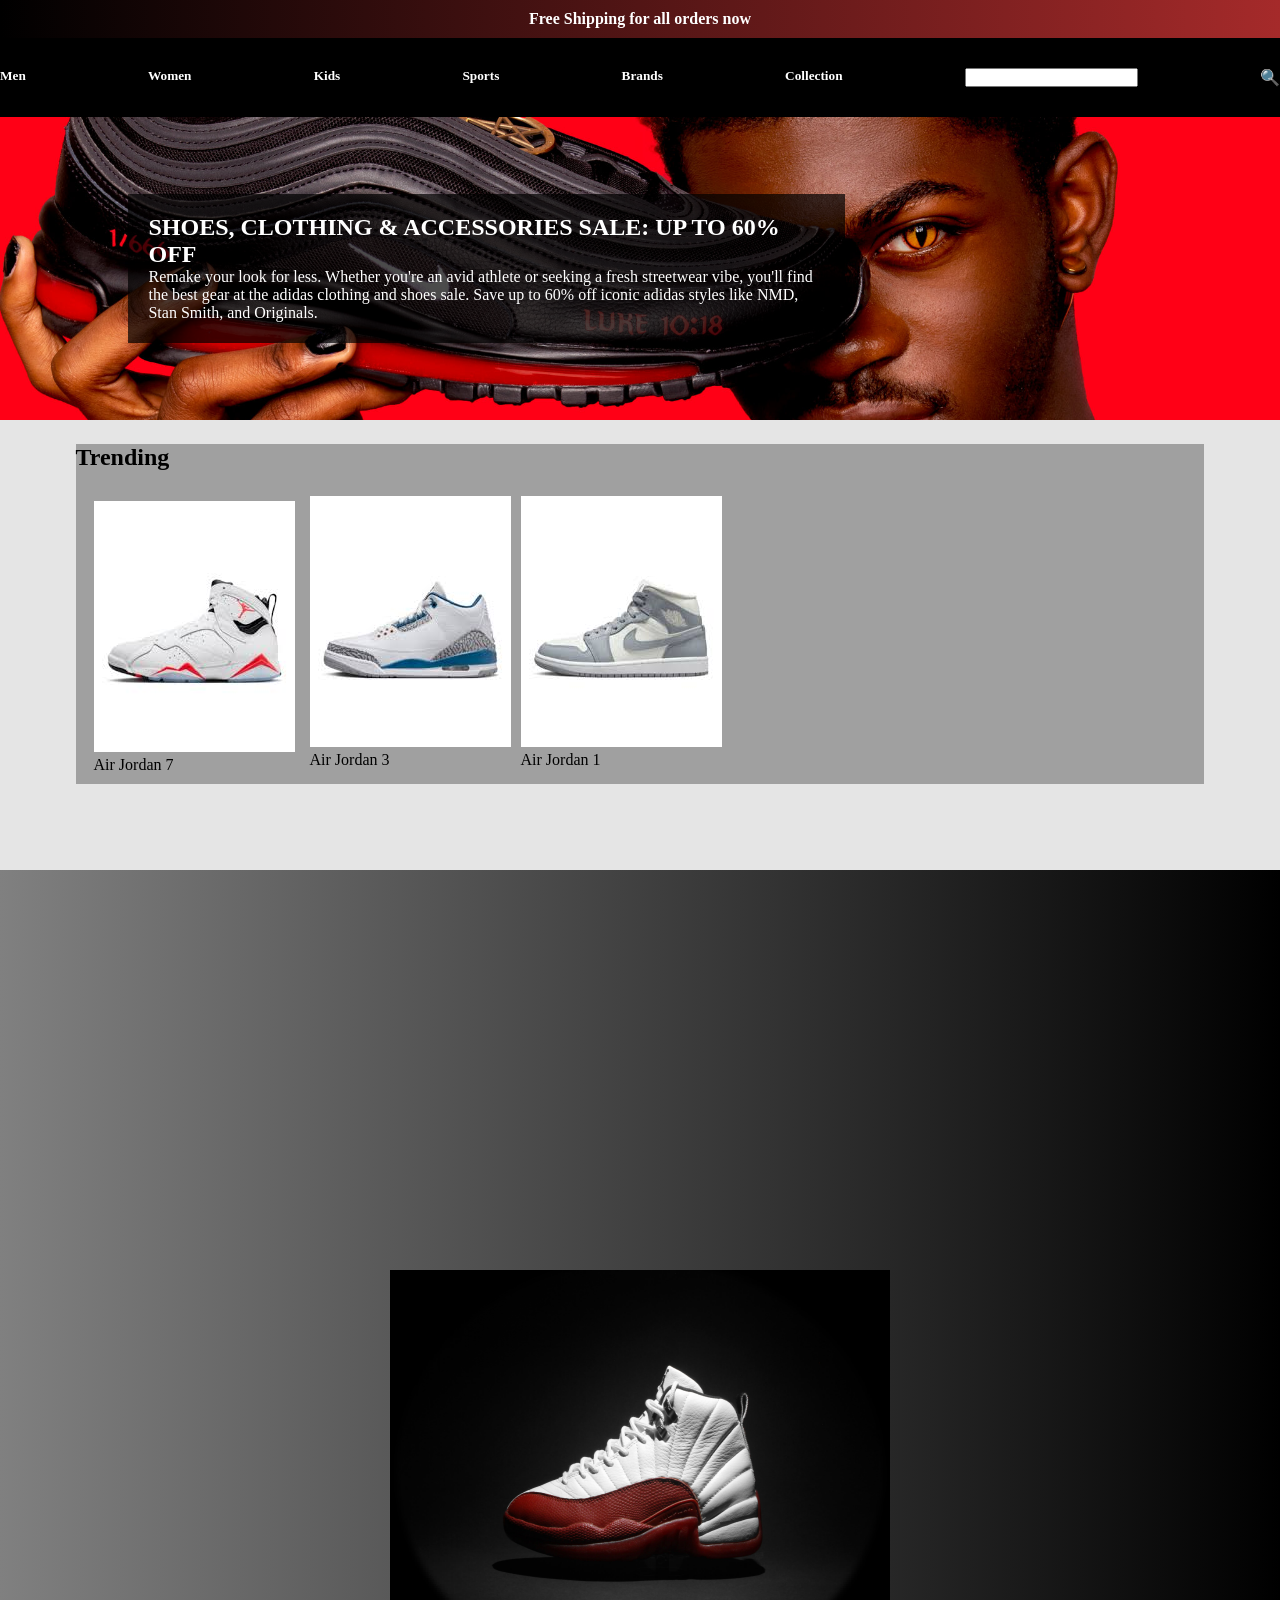
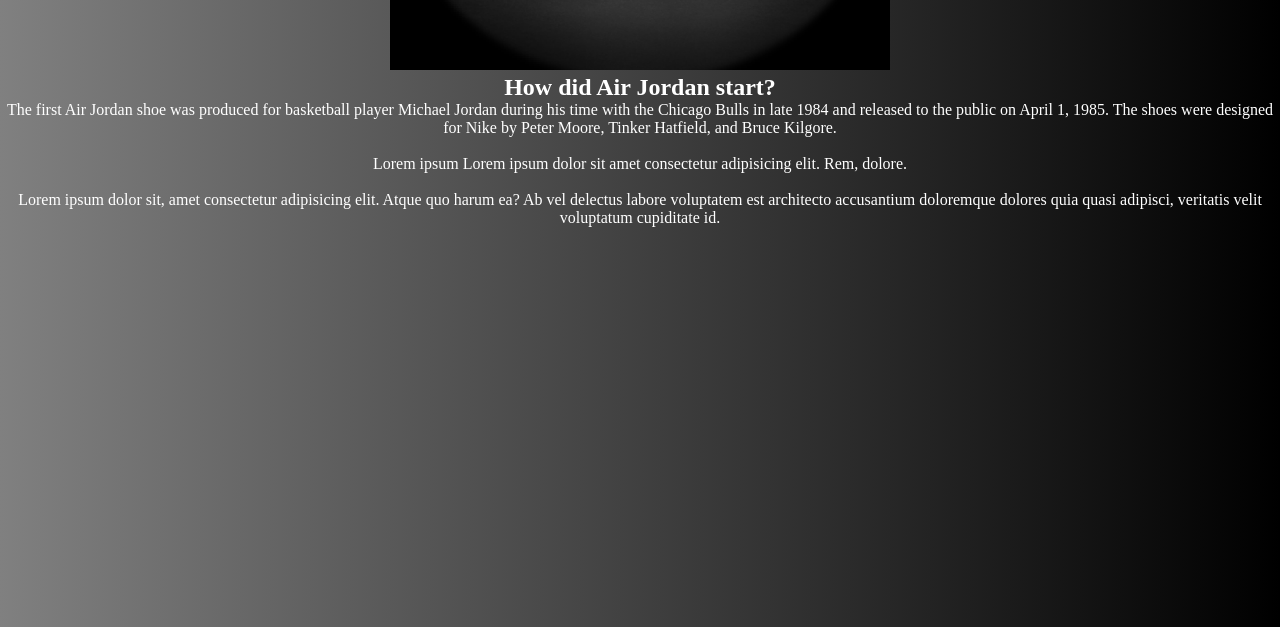
==== Assignments/weekly_test_3.html @ 1efd780a "Added test 4" ====
<!DOCTYPE html>
<html lang="en">
<head>
    <meta charset="UTF-8">
    <meta name="viewport" content="width=device-width, initial-scale=1.0">
    <title>Document</title>
    <link rel="stylesheet" href="./weekly_test_3.css">
</head>
<body>
    <div class="div1">
        <h4>Free Shipping for all orders now</h4>
    </div>
   <div class="div2">
    <nav>
        <h5>Men</h5>
        <h5>Women</h5>
        <h5>Kids</h5>
        <h5>Sports</h5>
        <h5>Brands</h5>
        <h5>Collection</h5>
        <input type="text">
        <span>🔍</span>
    </nav>
   </div>
    <section class="block3">
        <div class="div3">
            <h1>SHOES, CLOTHING & ACCESSORIES SALE: UP TO 60% OFF</h1>
            <p>Remake your look for less. Whether you're an avid athlete or seeking a fresh streetwear vibe, you'll find the best gear at the adidas clothing and shoes sale. Save up to 60% off iconic adidas styles like NMD, Stan Smith, and Originals.</p>
        </div>
    </section>
    <section class="block4">
        <div class="div4">
            <h1>Trending</h1>
            <div class="div5">
                <div id="shoe1">
                    <img src="./shoe1.jpg" alt="">
                    <p>Air Jordan 7</p>
                </div>
                <div id="shoe2">
                    <img src="./shoe2.jpg" alt="">
                    <p>Air Jordan 3</p>
                </div>
                <div id="shoe3">
                    <img src="./shoe3.jpg" alt="">
                    <p>Air Jordan 1</p>
                </div>
            </div>
        </div>
    </section>
    <section class="block5">
        <div class="div6">
            <div class="img">
                <img height="400px" width="500px" src="./HD-Air-Jordan-Shoes-Image.jpg" alt="">
            
            <h1>How did Air Jordan start?</h1>
            <p>The first Air Jordan shoe was produced for basketball player Michael Jordan during his time with the Chicago Bulls in late 1984 and released to the public on April 1, 1985. The shoes were designed for Nike by Peter Moore, Tinker Hatfield, and Bruce Kilgore.</p>
            <br>
            <p>Lorem ipsum Lorem ipsum dolor sit amet consectetur adipisicing elit. Rem, dolore.</p>
            <br>
            <p>Lorem ipsum dolor sit, amet consectetur adipisicing elit. Atque quo harum ea? Ab vel delectus labore voluptatem est architecto accusantium doloremque dolores quia quasi adipisci, veritatis velit voluptatum cupiditate id.</p>
        </div>
    </div>
    </section>
</body>
</html>
---- Assignments/weekly_test_3.css ----
*{
    margin: 0;
    padding: 0;
    box-sizing: border-box;
}
.div1{
   background: linear-gradient(to right, black, brown);
   padding-block: 10px;
    text-align: center;
   color: white;
}
nav{
    background-color: black;
    padding-block: 30px;
    display: flex;
    color: white;
    justify-content: center;
    justify-content: space-between;
    
}
.block3{
    background-image: url("./test_3_img1.jpg");
    background-position: center;
    background-repeat: no-repeat;
    background-size: cover;
    padding: 6% 10%;
    color: white;
}
.div3{
    background-color: rgb(0,0,0,0.7);
    width: 70%;
    padding: 2%;
}
.block4{
    background-color: rgb(229,229,229);
   padding: 1% 5%;
   height: 50vh;
   
    
}
.div4{
    background-color:rgb(160,160,160);
    margin: 1%;
}
.div5{
    display: flex;
    margin-left: 8px;
    margin-top: 20px;
}
#shoe1{
    padding: 10px;
    border-color: gray;
}
#shoe2{
    padding: 5px;
}
#shoe3{
    padding: 5px;
}
.block5{
    background: linear-gradient(to right, gray,black);
    padding-block: 300px;
    text-align: center;
    color: white;
    /* height: 200px; */
    
}
.div6{
    background-image: linear-gradient(to right, black,B73C30);
    /* height:  200px; */
    padding-block: 100px;
    color: white;
}
.img{
    position: relative;
    box-shadow: 20PX20PX;
}
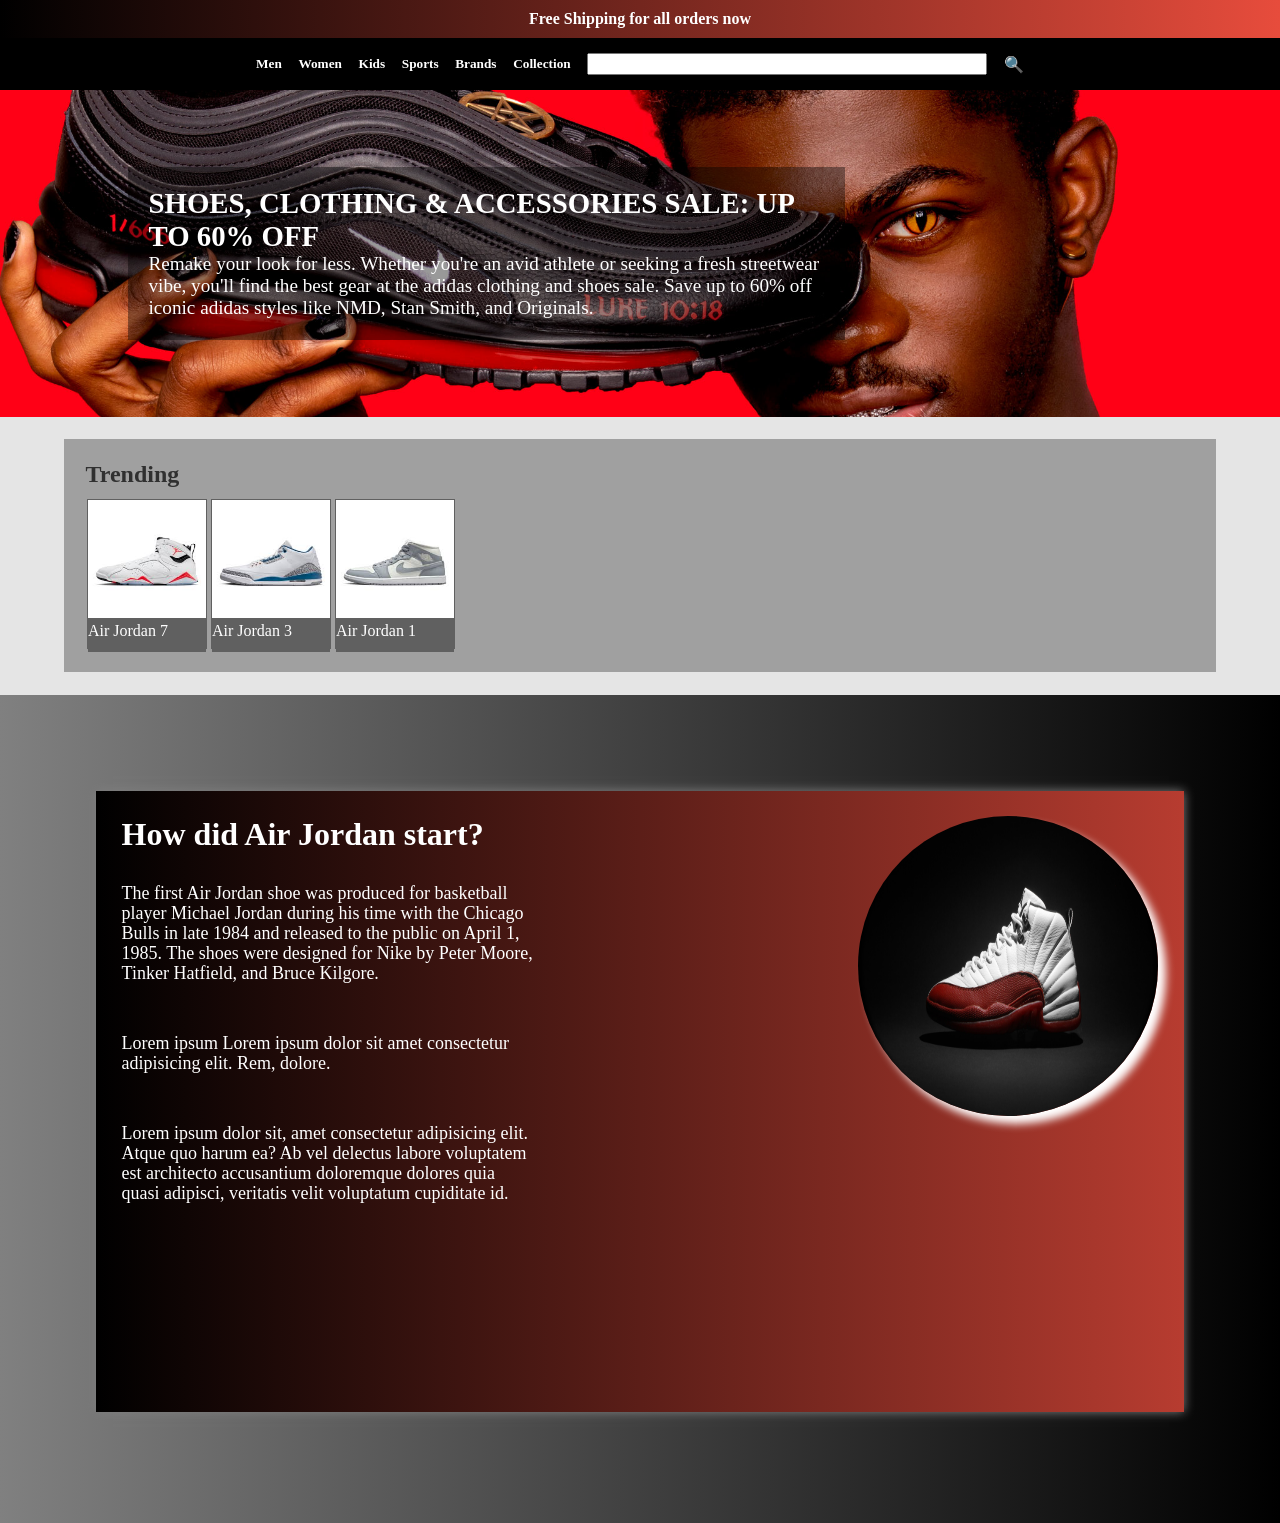
==== commit 243a0ec4: "Added weekly test 3" ====
--- a/Assignments/weekly_test_3.html
+++ b/Assignments/weekly_test_3.html
@@ -10,55 +10,55 @@
     <div class="div1">
         <h4>Free Shipping for all orders now</h4>
     </div>
-   <div class="div2">
-    <nav>
+    <nav class="navclass">
         <h5>Men</h5>
         <h5>Women</h5>
         <h5>Kids</h5>
         <h5>Sports</h5>
         <h5>Brands</h5>
         <h5>Collection</h5>
-        <input type="text">
+        <input type="text" style="width: 400px; height: 22px;" >
         <span>🔍</span>
     </nav>
-   </div>
+    
     <section class="block3">
         <div class="div3">
-            <h1>SHOES, CLOTHING & ACCESSORIES SALE: UP TO 60% OFF</h1>
-            <p>Remake your look for less. Whether you're an avid athlete or seeking a fresh streetwear vibe, you'll find the best gear at the adidas clothing and shoes sale. Save up to 60% off iconic adidas styles like NMD, Stan Smith, and Originals.</p>
+            <h1 style="font-size: 28.8px;">SHOES, CLOTHING & ACCESSORIES SALE: UP TO 60% OFF</h1>
+            <p style="font-size: 19.2px;">Remake your look for less. Whether you're an avid athlete or seeking a fresh streetwear vibe, you'll find the best gear at the adidas clothing and shoes sale. Save up to 60% off iconic adidas styles like NMD, Stan Smith, and Originals.</p>
         </div>
     </section>
     <section class="block4">
         <div class="div4">
-            <h1>Trending</h1>
+            <h1 style="color: RGBA(0, 0, 0, 0.7);">Trending</h1>
             <div class="div5">
-                <div id="shoe1">
-                    <img src="./shoe1.jpg" alt="">
-                    <p>Air Jordan 7</p>
+                <div id="shoe1" class="s1">
+                    <img class="img1" src="./shoe1.jpg" alt="" style="margin-bottom: 0px;">
+                    <p class="para1">Air Jordan 7</p>
                 </div>
-                <div id="shoe2">
-                    <img src="./shoe2.jpg" alt="">
-                    <p>Air Jordan 3</p>
+                <div id="shoe2" class="s1">
+                    <img   class="img1" src="./shoe2.jpg" alt="">
+                    <p class="para1">Air Jordan 3</p>
                 </div>
-                <div id="shoe3">
-                    <img src="./shoe3.jpg" alt="">
-                    <p>Air Jordan 1</p>
+                <div id="shoe3" class="s1">
+                    <img   class="img1" src="./shoe3.jpg" alt="">
+                    <p class="para1">Air Jordan 1</p>
                 </div>
             </div>
         </div>
     </section>
     <section class="block5">
         <div class="div6">
+            <div class="content">
+                <h1>How did Air Jordan start?</h1>
+            <p>The first Air Jordan shoe was produced for basketball player Michael Jordan during his time with the Chicago Bulls in late 1984 and released to the public on April 1, 1985. The shoes were designed for Nike by Peter Moore, Tinker Hatfield, and Bruce Kilgore.</p>
+            
+            <p>Lorem ipsum Lorem ipsum dolor sit amet consectetur adipisicing elit. Rem, dolore.</p>
+            
+            <p>Lorem ipsum dolor sit, amet consectetur adipisicing elit. Atque quo harum ea? Ab vel delectus labore voluptatem est architecto accusantium doloremque dolores quia quasi adipisci, veritatis velit voluptatum cupiditate id.</p>
+            </div>
             <div class="img">
-                <img height="400px" width="500px" src="./HD-Air-Jordan-Shoes-Image.jpg" alt="">
-            
-            <h1>How did Air Jordan start?</h1>
-            <p>The first Air Jordan shoe was produced for basketball player Michael Jordan during his time with the Chicago Bulls in late 1984 and released to the public on April 1, 1985. The shoes were designed for Nike by Peter Moore, Tinker Hatfield, and Bruce Kilgore.</p>
-            <br>
-            <p>Lorem ipsum Lorem ipsum dolor sit amet consectetur adipisicing elit. Rem, dolore.</p>
-            <br>
-            <p>Lorem ipsum dolor sit, amet consectetur adipisicing elit. Atque quo harum ea? Ab vel delectus labore voluptatem est architecto accusantium doloremque dolores quia quasi adipisci, veritatis velit voluptatum cupiditate id.</p>
-        </div>
+                <img class="shoeimg" src="./HD-Air-Jordan-Shoes-Image.jpg" alt="">
+            </div>
     </div>
     </section>
 </body>
--- a/Assignments/weekly_test_3.css
+++ b/Assignments/weekly_test_3.css
@@ -4,20 +4,25 @@
     box-sizing: border-box;
 }
 .div1{
-   background: linear-gradient(to right, black, brown);
-   padding-block: 10px;
-    text-align: center;
-   color: white;
+   background: linear-gradient(to right, #000000, #e74c3c);
+        color: white;
+        text-align: center;
+        padding-block: 10px;
 }
-nav{
+
+.navclass{
+    padding: 15px 20%;
+    justify-content: center;
+    justify-content: space-between;
+    align-items: center;
     background-color: black;
-    padding-block: 30px;
+    /* padding-block: 30px; */
     display: flex;
     color: white;
-    justify-content: center;
-    justify-content: space-between;
-    
+    position: sticky;
+    top: 0;
 }
+
 .block3{
     background-image: url("./test_3_img1.jpg");
     background-position: center;
@@ -27,51 +32,103 @@
     color: white;
 }
 .div3{
-    background-color: rgb(0,0,0,0.7);
+    background-color: rgb(0,0,0,0.4);
     width: 70%;
     padding: 2%;
 }
 .block4{
-    background-color: rgb(229,229,229);
+   background-color: rgb(229,229,229);
    padding: 1% 5%;
-   height: 50vh;
-   
-    
+   /* height: 10%; */
+}
+.div4 h1{
+   padding-top: 10px;
+    margin-left: 10px;
 }
 .div4{
     background-color:rgb(160,160,160);
-    margin: 1%;
+    padding: 1%;
+    /* margin-bottom: 5px; */
+   margin-block: 10px;
 }
-.div5{
+/* .div5{
     display: flex;
-    margin-left: 8px;
-    margin-top: 20px;
-}
-#shoe1{
-    padding: 10px;
-    border-color: gray;
+    flex-direction: row; 
+    margin-left: 5px;
+    padding: 0.1%;
+    background-color: rgb(96,96,96);
+} */
+ .div5{
+    padding: 1%;
+        
+ }
+/* #shoe1{
+    margin: 5px;
 }
 #shoe2{
-    padding: 5px;
+    margin: 5px;
 }
 #shoe3{
-    padding: 5px;
+    margin:5px;
+} */
+.s1{
+    height: 150px;
+        width: 120px;
+        display: inline-block;
+        background-color: rgba(0, 0, 0, 0.4);
+        color: white;
+        padding: 0.1%;
+}
+.img1{
+    height: 80%;
+    width: 100%;
+}
+.para1{
+    height: 20%;
+    width: 100%;
+    background-color: rgb(96,96,96);
 }
 .block5{
     background: linear-gradient(to right, gray,black);
-    padding-block: 300px;
-    text-align: center;
-    color: white;
-    /* height: 200px; */
-    
+    height: 92vh;
+    width: 100%;
+    position: relative;
+    overflow: hidden;
 }
 .div6{
-    background-image: linear-gradient(to right, black,B73C30);
-    /* height:  200px; */
-    padding-block: 100px;
+    background: linear-gradient(to right, black,#B73C30);
+    height: 75%;
+    width: 85%;
+    padding: 2%;
+    margin: auto;
+    margin-top: 7.5%;
+    color: white;
+    box-shadow: 0px 0px 10px gray;
+    display: flex;
+    justify-content: space-between;
+}
+.content{
+    max-width: 40%;
     color: white;
 }
-.img{
-    position: relative;
-    box-shadow: 20PX20PX;
+.content h1{
+    margin-bottom: 30px;
+    font-size: xx-large;
+}
+.content p{
+    line-height: 20px;
+    margin-bottom: 50px;
+    font-size: large;
+}
+.shoeimg{
+    height: 300px;
+    width: 300px;
+    border-radius: 150px;
+    box-shadow: 8px 8px 8px white;
+}
+.shoeimg:hover{
+    height: 400px;
+    width: 400px;
+    border-radius: 200px;
+    box-shadow: 10px 10px 15px white;
 }
